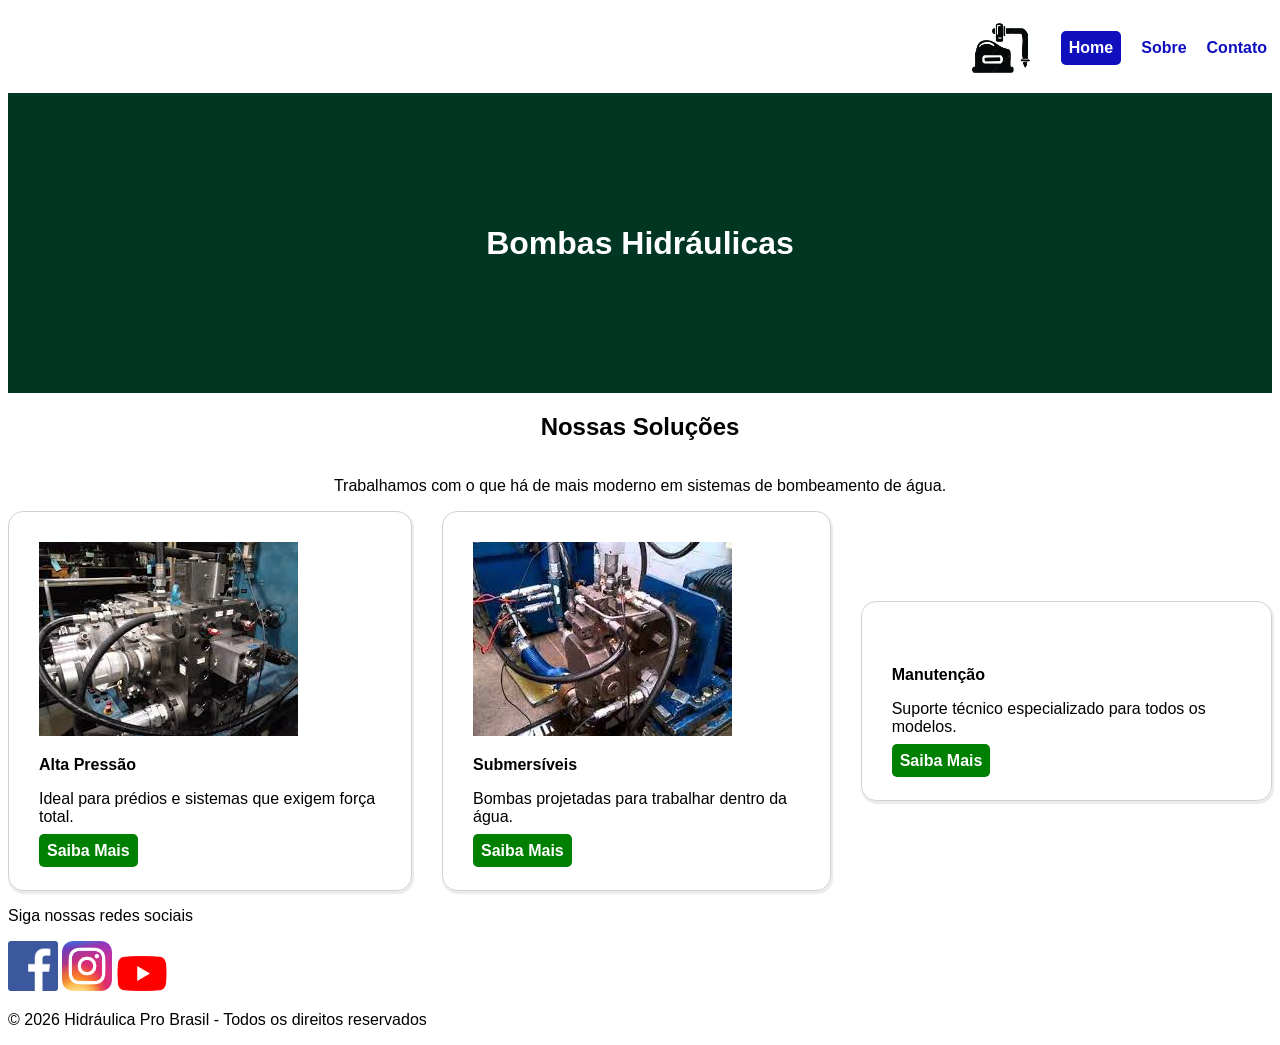
==== index.html @ 2332e5d3 "sitebolado" ====
<!DOCTYPE html>
<html lang="pt-BR">
<head>
    <meta charset="UTF-8">
    <meta name="viewport" content="width=device-width, initial-scale=1.0">
    <link rel="stylesheet" href="styles.css">
    <title>Document</title>
</head>
<body>

<div class="cabecalho">
    <img src="/imagens/Windows.png" alt="" class="logo">
    <a href="carrefour.com" class="home">Home</a>
    <a href="carrefour.com" class="sobre">Sobre</a>
    <a href="carrefour.com" class="contato">Contato</a>
</div>
<div class="comeco">
<h1 class="titulo">Bombas Hidráulicas</h1>
</div>

<div class="titulo2">
<h2>Nossas Soluções</h2>
<p>Trabalhamos com o que há de mais moderno em sistemas de bombeamento de água.</p>
</div>

<div class="pai">

    <div class="filho">
        <img src="/imagens/1.jpg" alt="">
        <p class="titulos">Alta Pressão</p>
        <p>Ideal para prédios e sistemas que exigem força total.</p>
        <a href="carrefour.com" class="botao" target="_blank">Saiba Mais</a>
    </div>
    <div class="filho">
        <img src="/imagens/2.jpg" alt="">
        <p class="titulos">Submersíveis</p>
        <p>Bombas projetadas para trabalhar dentro da água.</p>
        <a href="carrefour.com" class="botao" target="_blank">Saiba Mais</a>
    </div>
    <div class="filho">
        <img src="/imagens/3.jpg" alt="">
        <p class="titulos">Manutenção</p>
        <p>Suporte técnico especializado para todos os modelos.</p>
        <a href="carrefour.com" class="botao" target="_blank">Saiba Mais</a>
    </div>

</div>

</body>
    <div class="redessociais">
        <p>Siga nossas redes sociais</p>
        <img src="/imagens/Facebook_logo_(square).png" alt="" class="facebook">
        <img src="/imagens/Instagram_icon.png" alt="" class="instagram">
        <img src="/imagens/Youtube_logo.png" alt="" class="youtube">
        
    </div>


<footer>
<p>© 2026 Hidráulica Pro Brasil - Todos os direitos reservados</p>
</footer>
</html>
---- styles.css ----
html {
    font-family: Arial, Helvetica, sans-serif;
}

.comeco {
    background-color: rgb(1, 54, 34);
    color: white;
    height: 300px;
    display: flex;
    align-items: center;
    justify-content: center;
}

.facebook, .instagram, .youtube {
    width: 50px;
}

.logo {
    width: 200px;
}

.logo {
    width: 80px;
}

.cabecalho {
    display: flex;
    justify-content: end;
    gap: 20px;
    align-items: center;
    margin: 5px;
}

.home, .sobre, .contato, .botao{
    text-decoration: none;
}

.botao {
    color: white;
    background-color: green;
    font-weight: bolder;
    padding: 8px;
    border-radius: 5px;
}
.home {
    color: white;
    background-color: rgb(15, 15, 190);
    padding: 8px;
    border-radius: 5px;
    font-weight: bolder;
}

.sobre, .contato {
    color: rgb(15, 15, 190);
    font-weight: bolder;
}

.titulo2 {
    display: flex;
    flex-direction: column;
    align-items: center;
    justify-content: center;
}

.pai{
    display: flex;
    gap: 30px;
    justify-content: center;
    align-content: center;
    align-items: center;
}

.filho {
    border: 1px solid rgb(209, 209, 209);
    padding: 30px;
    border-radius: 15px;
    box-shadow: 1px 2px 1px 1px rgb(235, 235, 235);
}

.titulos {
    font-weight: bolder;
}

.redesosociais {
    background-color: gray; 
}
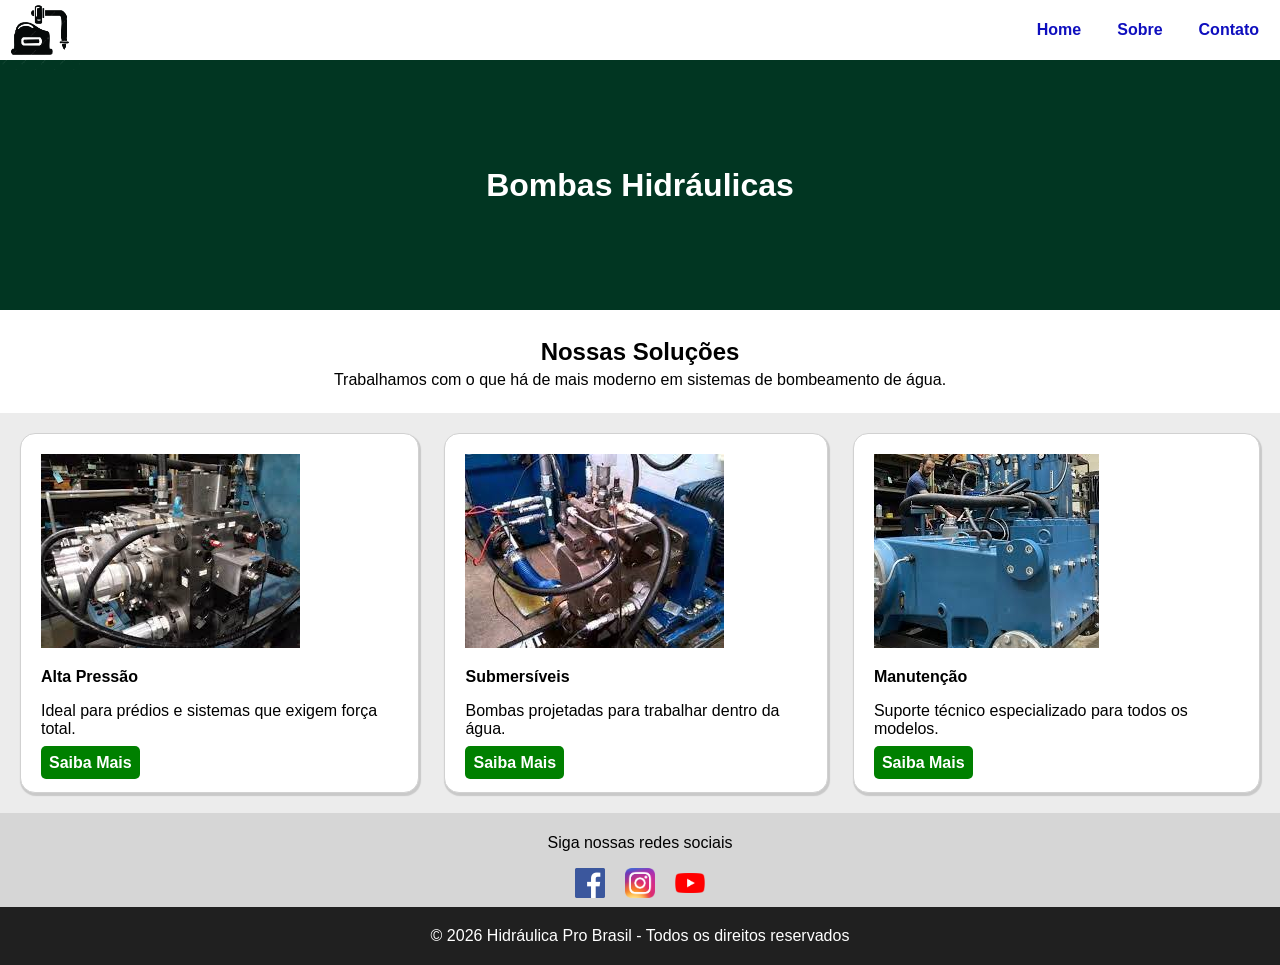
==== commit 5d829f10: "ajeitado" ====
--- a/index.html
+++ b/index.html
@@ -8,11 +8,12 @@
 </head>
 <body>
 
+<div class="tudo">
 <div class="cabecalho">
     <img src="/imagens/Windows.png" alt="" class="logo">
-    <a href="carrefour.com" class="home">Home</a>
-    <a href="carrefour.com" class="sobre">Sobre</a>
-    <a href="carrefour.com" class="contato">Contato</a>
+    <a href="http://127.0.0.1:5500/index.html" class="menu-link home">Home</a>
+    <a href="http://127.0.0.1:5500/sobre.html" class="menu-link sobre">Sobre</a>
+    <a href="http://127.0.0.1:5500/contato.html" class="menu-link contato">Contato</a>
 </div>
 <div class="comeco">
 <h1 class="titulo">Bombas Hidráulicas</h1>
@@ -29,34 +30,40 @@
         <img src="/imagens/1.jpg" alt="">
         <p class="titulos">Alta Pressão</p>
         <p>Ideal para prédios e sistemas que exigem força total.</p>
-        <a href="carrefour.com" class="botao" target="_blank">Saiba Mais</a>
+        <a href="https://www.carrefour.com.br/?cq_src=google_ads&cq_cmp=22643297179&cq_con=183404168551&cq_term=carrefour&cq_med=&cq_plac=&cq_net=g&cq_pos=&cq_plt=gp&gad_source=1&gad_campaignid=22643297179&gbraid=0AAAAADjinonN6RaBy9GG0Sq5Vc6Xw-sVl&gclid=CjwKCAjwzevPBhBaEiwAplAxvrg4gGSZcACXjXe9VSJOQtRK8oZHkRYULKzyetCYB2woVyNixFLCIxoCYeIQAvD_BwE" class="botao" target="_blank">Saiba Mais</a>
     </div>
     <div class="filho">
         <img src="/imagens/2.jpg" alt="">
         <p class="titulos">Submersíveis</p>
         <p>Bombas projetadas para trabalhar dentro da água.</p>
-        <a href="carrefour.com" class="botao" target="_blank">Saiba Mais</a>
+        <a href="https://www.carrefour.com.br/?cq_src=google_ads&cq_cmp=22643297179&cq_con=183404168551&cq_term=carrefour&cq_med=&cq_plac=&cq_net=g&cq_pos=&cq_plt=gp&gad_source=1&gad_campaignid=22643297179&gbraid=0AAAAADjinonN6RaBy9GG0Sq5Vc6Xw-sVl&gclid=CjwKCAjwzevPBhBaEiwAplAxvrg4gGSZcACXjXe9VSJOQtRK8oZHkRYULKzyetCYB2woVyNixFLCIxoCYeIQAvD_BwE" class="botao" target="_blank">Saiba Mais</a>
     </div>
     <div class="filho">
         <img src="/imagens/3.jpg" alt="">
         <p class="titulos">Manutenção</p>
         <p>Suporte técnico especializado para todos os modelos.</p>
-        <a href="carrefour.com" class="botao" target="_blank">Saiba Mais</a>
+        <a href="https://www.carrefour.com.br/?cq_src=google_ads&cq_cmp=22643297179&cq_con=183404168551&cq_term=carrefour&cq_med=&cq_plac=&cq_net=g&cq_pos=&cq_plt=gp&gad_source=1&gad_campaignid=22643297179&gbraid=0AAAAADjinonN6RaBy9GG0Sq5Vc6Xw-sVl&gclid=CjwKCAjwzevPBhBaEiwAplAxvrg4gGSZcACXjXe9VSJOQtRK8oZHkRYULKzyetCYB2woVyNixFLCIxoCYeIQAvD_BwE" class="botao" target="_blank">Saiba Mais</a>
     </div>
 
 </div>
 
-</body>
+
     <div class="redessociais">
         <p>Siga nossas redes sociais</p>
-        <img src="/imagens/Facebook_logo_(square).png" alt="" class="facebook">
-        <img src="/imagens/Instagram_icon.png" alt="" class="instagram">
-        <img src="/imagens/Youtube_logo.png" alt="" class="youtube">
-        
+        <div class="icones">
+            <a href="" target="_blank">
+                <img src="/imagens/Facebook_logo_(square).png" alt="" class="facebook"> </a>
+            <a href="" target="_blank">
+            <img src="/imagens/Instagram_icon.png" alt="" class="instagram"> </a>
+            <a href="" target="_blank">
+        <img src="/imagens/Youtube_logo.png" alt="" class="youtube"></a>
+        </div>
     </div>
-
+</div>
 
 <footer>
-<p>© 2026 Hidráulica Pro Brasil - Todos os direitos reservados</p>
+<p class="finalzinho">© 2026 Hidráulica Pro Brasil - Todos os direitos reservados</p>
+</div>
 </footer>
+</body>
 </html>
--- a/styles.css
+++ b/styles.css
@@ -1,26 +1,38 @@
-html {
+html, body {
     font-family: Arial, Helvetica, sans-serif;
+    height: 100%;
+    margin: 0;
+}
+
+body {
+    display: flex;
+    flex-direction: column;
+    min-height: 100vh;
 }
 
 .comeco {
     background-color: rgb(1, 54, 34);
     color: white;
-    height: 300px;
+    height: 220px;
     display: flex;
     align-items: center;
     justify-content: center;
+    padding: 15px;
 }
 
+
 .facebook, .instagram, .youtube {
-    width: 50px;
+    width: 30px;
 }
 
-.logo {
-    width: 200px;
+.tudo {
+    flex: 1;
 }
 
 .logo {
     width: 80px;
+    position: absolute;
+    left: 0%;
 }
 
 .cabecalho {
@@ -29,10 +41,26 @@
     gap: 20px;
     align-items: center;
     margin: 5px;
+    padding: 8px;
 }
 
 .home, .sobre, .contato, .botao{
     text-decoration: none;
+}
+
+.menu-link {
+    color: rgb(15, 15, 190);
+    text-decoration: none;
+    font-weight: bold;
+    padding: 8px;
+    border-radius: 5px;
+    transition: all 0.4s ease;
+    display: inline-block;
+}
+
+.menu-link:hover {
+    background-color: rgb(15, 15, 190);
+    color: white;
 }
 
 .botao {
@@ -42,18 +70,7 @@
     padding: 8px;
     border-radius: 5px;
 }
-.home {
-    color: white;
-    background-color: rgb(15, 15, 190);
-    padding: 8px;
-    border-radius: 5px;
-    font-weight: bolder;
-}
 
-.sobre, .contato {
-    color: rgb(15, 15, 190);
-    font-weight: bolder;
-}
 
 .titulo2 {
     display: flex;
@@ -63,25 +80,91 @@
 }
 
 .pai{
+    background-color: rgb(236, 236, 236);
     display: flex;
-    gap: 30px;
+    gap: 25px;
     justify-content: center;
     align-content: center;
     align-items: center;
+    padding: 20px;
 }
 
 .filho {
+    background-color: white;
     border: 1px solid rgb(209, 209, 209);
-    padding: 30px;
+    padding: 20px;
     border-radius: 15px;
-    box-shadow: 1px 2px 1px 1px rgb(235, 235, 235);
+    box-shadow: 1px 2px 1px 1px rgb(201, 201, 201);
 }
 
 .titulos {
     font-weight: bolder;
 }
 
-.redesosociais {
-    background-color: gray; 
+.redessociais {
+    background-color: rgb(214, 214, 214);
+    display: flex;
+    flex-direction: column;
+    justify-content: center;
+    align-items: center;
+    padding: 5px;
 }
 
+.icones {
+    display: flex;
+    gap: 20px;
+    align-items: center;
+}
+
+.finalzinho {
+    background-color: rgb(32, 32, 32);
+    color: white;
+    padding: 20px;
+    margin: 0px;
+    display: flex;
+    justify-content: center;
+}
+
+.titulo2 {
+    padding: 8px
+
+}
+
+.titulo2 h2 {
+    margin-bottom: 0;
+}
+
+.titulo2 p {
+    margin-top: 5px; 
+}
+
+.form {
+    margin: 20px;
+    display: flex;
+    flex-direction: column;
+    align-items: center;
+    gap: 10px;
+}
+
+.botaoenviar {
+    display: flex;
+    justify-content: center;
+    margin: 10px;
+}
+
+.sobrenos {
+    max-width: 850px;   
+    margin: 0 auto;   
+    padding: 50px 0;    
+}
+
+.sobrenos p {
+    line-height: 2.0;    
+    margin-bottom: 40px; 
+    text-align: justify; 
+}
+
+.sobrenos h2 {
+    margin-bottom: 30px; 
+    font-size: 2.2rem;
+}
